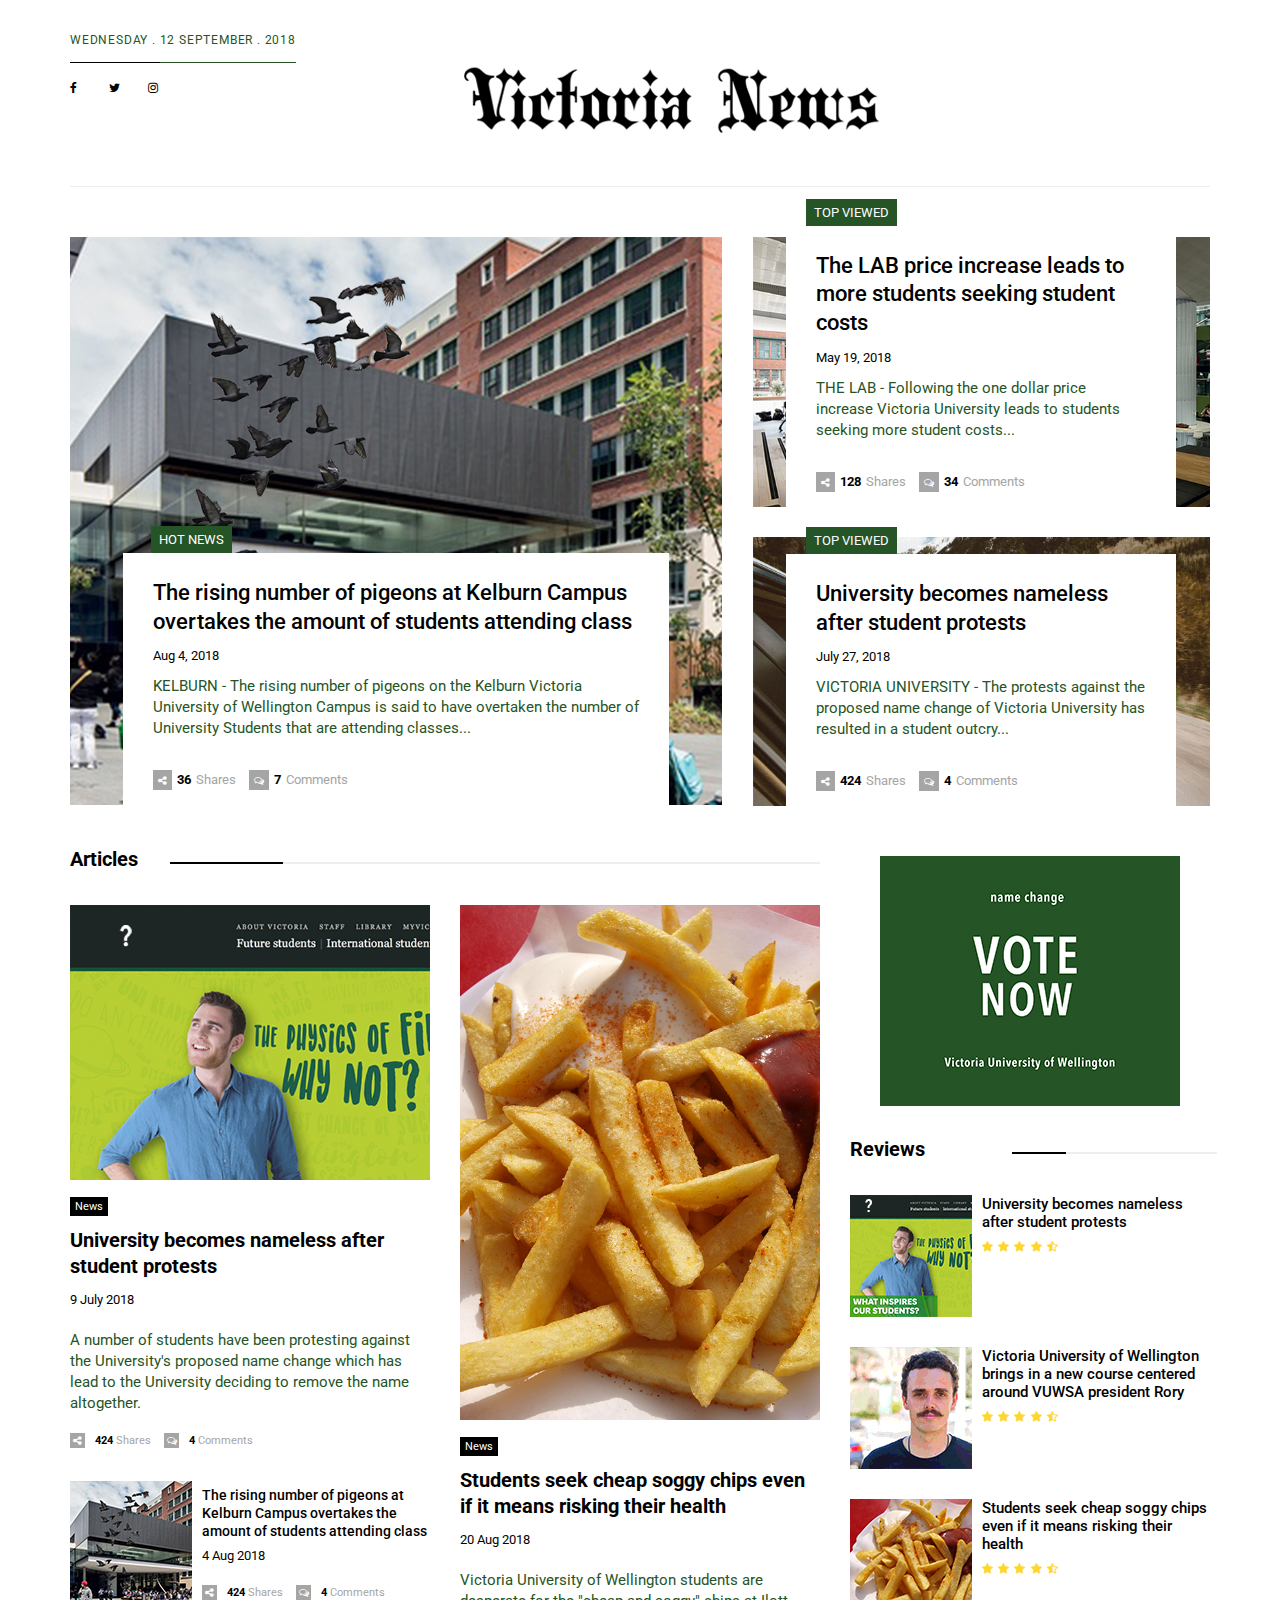
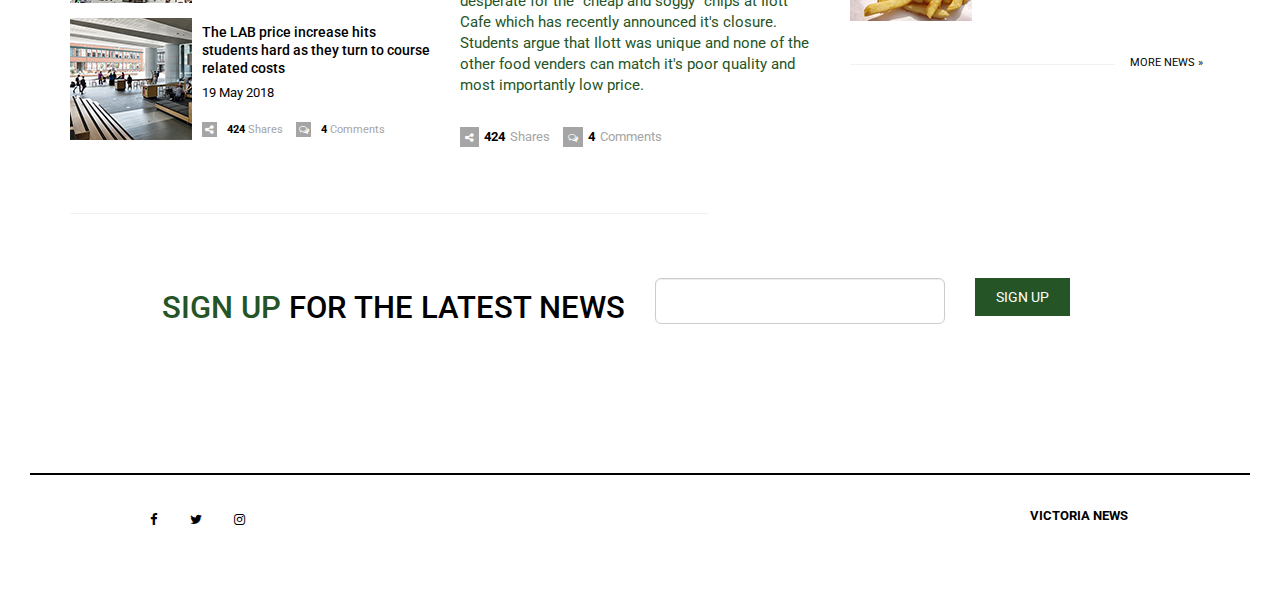
==== index.html @ e2b0bdcc "adding index html" ====
<!DOCTYPE html>
<html>
<head>
    <meta charset="utf-8">
    <meta http-equiv="X-UA-Compatible" content="IE=edge">
    <meta name="viewport" content="width=device-width, initial-scale=1">
     <title>Victoria News</title>

    <!-- favicon -->
    <link href="assets/img/favicon.png" rel=icon>

    <!-- web-fonts -->
    <link href='https://fonts.googleapis.com/css?family=Roboto:100,300,400,700,500' rel='stylesheet' type='text/css'>

    <!-- Bootstrap -->
    <link href="assets/css/bootstrap.min.css" rel="stylesheet">

    <!-- font-awesome -->
    <link href="assets/fonts/font-awesome/font-awesome.min.css" rel="stylesheet">
    <!-- Mobile Menu Style -->
    <link href="assets/css/mobile-menu.css" rel="stylesheet">

    <!-- Owl carousel -->
    <link href="assets/css/owl.carousel.css" rel="stylesheet">
    <link href="assets/css/owl.theme.default.min.css" rel="stylesheet">
    <!-- Theme Style -->
    <link href="assets/css/style.css" rel="stylesheet">

    <!-- HTML5 shim and Respond.js for IE8 support of HTML5 elements and media queries -->
    <!-- WARNING: Respond.js doesn't work if you view the page via file:// -->
    <!--[if lt IE 9]>
    <script src="https://oss.maxcdn.com/html5shiv/3.7.2/html5shiv.min.js"></script>
    <script src="https://oss.maxcdn.com/respond/1.4.2/respond.min.js"></script>
    <![endif]-->
</head>

<body id="page-top" data-spy="scroll" data-target=".navbar">
<div id="main-wrapper">
<!-- Page Preloader -->
<div id="preloader">
    <div id="status">
        <div class="status-mes"></div>
    </div>
</div>
<!-- preloader -->

<div class="uc-mobile-menu-pusher">
<div class="content-wrapper">
<section id="header_section_wrapper" class="header_section_wrapper">
    <div class="container">
        <div class="header-section">
            <div class="row">
                <div class="col-md-4">
                    <div class="left_section">
                                            <span class="date">
                                                Wednesday .
                                            </span>
                        <!-- Date -->
                                            <span class="time">
                                                12 September . 2018
                                            </span>
                        <!-- Time -->
                        <div class="social">
                            <a class="icons-sm fb-ic"><i class="fa fa-facebook"></i></a>
                            <!--Twitter-->
                            <a class="icons-sm tw-ic"><i class="fa fa-twitter"></i></a>
                            <!--Google +-->
                            <a class="icons-sm inst-ic"><i class="fa fa-instagram"> </i></a>
                            <!--Linkedin-->

                        </div>
                        <!-- Top Social Section -->
                    </div>
                    <!-- Left Header Section -->
                </div>
                <div class="col-md-4">
                    <div class="logo">
                        <a href="index.html"><img src="assets/img/logo.png" alt="Tech NewsLogo"></a>
                    </div>
                    <!-- Logo Section -->
                </div>
                <div class="col-md-4">
                    <div class="right_section">
                        
                        <!-- Language Section -->

                       
                        <!-- Search Section -->
                    </div>
                    <!-- Right Header Section -->
                </div>
            </div>
        </div>
        <!-- Header Section -->

        <div class="navigation-section">
           <hr id="hor"/>
            <!-- .nav -->
        </div>



        <!-- .navigation-section -->
    </div>
    <!-- .container -->
</section>
<!-- header_section_wrapper -->

<section id="feature_news_section" class="feature_news_section">
    <div class="container">
        <div class="row">
            <div class="col-md-7">
                <div class="feature_article_wrapper">
                    <div class="feature_article_img">
                        <img class="img-responsive top_static_article_img" src="assets/img/feature-top.jpg"
                             alt="feature-top">
                    </div>
                    <!-- feature_article_img -->

                    <div class="feature_article_inner">
                        <div class="tag_lg red"><a href="category.html">Hot News</a></div>
                        <div class="feature_article_title">
                            <h1><a href="single.html" target="_self">The rising number of pigeons at Kelburn Campus 
                            overtakes the amount of students attending class</a></h1>
                        </div>
                        <!-- feature_article_title -->

    <div class="feature_article_date">
        <a href="#" target="_self"></a><a href="#" target="_self"> Aug 4, 2018</a></div>
                        <!-- feature_article_date -->

                        <div class="feature_article_content">
                            KELBURN - The rising number of pigeons on the Kelburn Victoria University of Wellington Campus is said to have overtaken the number of University Students that are attending classes...
                        </div>
                        <!-- feature_article_content -->

                        <div class="article_social">
                            <span><i class="fa fa-share-alt"></i><a href="#">36</a>Shares</span>
                            <span><i class="fa fa-comments-o"></i><a href="#">7</a>Comments</span>
                        </div>
                        <!-- article_social -->

                    </div>
                    <!-- feature_article_inner -->

                </div>
                <!-- feature_article_wrapper -->

            </div>
            <!-- col-md-7 -->

            <div class="col-md-5">
                <div class="feature_static_wrapper">
                    <div class="feature_article_img">
                        <img class="img-responsive" src="assets/img/feature-static1.jpg" alt="feature-top">
                    </div>
                    <!-- feature_article_img -->

                    <div class="feature_article_inner">
                        <div class="tag_lg purple"><a href="category.html">Top Viewed</a></div>
                        <div class="feature_article_title">
                            <h1><a href="single-lab.html" target="_self">The LAB price increase leads to more students seeking student costs</a></h1>
                        </div>
                        <!-- feature_article_title -->

                        <div class="feature_article_date"><a href="#" target="_self"></a><a href="#"
                                         target="_self">May 19, 2018</a></div>
                        <!-- feature_article_date -->

                        <div class="feature_article_content">
                            THE LAB - Following the one dollar price increase Victoria University leads to students seeking more student costs...
                        </div>
                        <!-- feature_article_content -->

                        <div class="article_social">
                            <span><i class="fa fa-share-alt"></i><a href="#">128</a>Shares</span>
                            <span><i class="fa fa-comments-o"></i><a href="#">34</a>Comments</span>
                        </div>
                        <!-- article_social -->

                    </div>
                    <!-- feature_article_inner -->

                </div>
                <!-- feature_static_wrapper -->

            </div>
            <!-- col-md-5 -->

            <div class="col-md-5">
                <div class="feature_static_last_wrapper">
                    <div class="feature_article_img">
                        <img class="img-responsive" src="assets/img/feature-static2.jpg" alt="feature-top">
                    </div>
                    <!-- feature_article_img -->

                    <div class="feature_article_inner">
                        <div class="tag_lg blue"><a href="category.html">Top Viewed</a></div>

                        <div class="feature_article_title">
                            <h1><a href="single-name.html" target="_self">University becomes nameless after student protests</a></h1>
                        </div>
                        <!-- feature_article_title -->

                        <div class="feature_article_date"><a href="#" target="_self"></a><a href="#"
                                     target="_self">July 27, 2018</a></div>
                        <!-- feature_article_date -->

                        <div class="feature_article_content">
                            VICTORIA UNIVERSITY - The protests against the proposed name change of Victoria University has resulted in a student outcry...
                        </div>
                        <!-- feature_article_content -->

                        <div class="article_social">
                            <span><i class="fa fa-share-alt"></i><a href="#">424</a>Shares</span>
                            <span><i class="fa fa-comments-o"></i><a href="#">4</a>Comments</span>
                        </div>
                        <!-- article_social -->

                    </div>
                    <!-- feature_article_inner -->

                </div>
                <!-- feature_static_wrapper -->

            </div>
            <!-- col-md-5 -->

        </div>
        <!-- Row -->

    </div>
    <!-- container -->

</section>
<!-- Feature News Section -->

<section id="category_section" class="category_section">
<div class="container">
<div class="row">
<div class="col-md-8">

<!-- Mobile News Section -->



            



<!-- Tablet News Section -->

<div class="category_section gadget">
    <div class="article_title header_black">
        <h2><a href="category.html" target="_self">Articles</a></h2>
    </div>
    <div class="category_article_wrapper">
        <div class="row">
            <div class="col-md-6">
                <div class="category_article_body">
                    <div class="top_article_img">
                        <a href="single.html" target="_self">
                         <img class="img-responsive" src="assets/img/gad_top1.jpg" alt="feature-top">
                        </a>
                    </div>
                    <!-- top_article_img -->

                    <span class="tag black"><a href="category.html" target="_self">News</a></span>

                    <div class="category_article_title">
                        <h2><a href="single.html" target="_self"></a>
                        </h2>
                    </div>
                    <!-- category_article_title -->
                    <div class="category_article_title">
                        <h2><a href="single-name.html" target="_self">University becomes nameless after student protests</a></h2>
                    </div>
                    <div class="article_date"><a href="#">9 July 2018</a><a href="#"></a></div>
                    <!----article_date------>
                    <div class="category_article_content">
                        A number of students have been protesting against the University's proposed name change which has lead to the University deciding to remove the name altogether.
                    </div>
                    <!-- category_article_content -->

                    <div class="media_social">
                        <span><a href="#"><i class="fa fa-share-alt"></i>424 </a> Shares</span>
                        <span><i class="fa fa-comments-o"></i><a href="#">4</a> Comments</span>
                    </div>
                    <!-- media_social -->

                </div>
                <!-- category_article_body -->

                <div class="category_article_list">
                    <div class="media">
                        <div class="media-left">
                            <a href="#"><img class="media-object" src="assets/img/cat-mobi-sm1.jpg"
                                             alt="Generic placeholder image"></a>
                        </div>
                        <div class="media-body">
                            <h3 class="media-heading"><a href="single.html" target="_self">The rising number of pigeons at Kelburn Campus 
                            overtakes the amount of students attending class</a></h3>
                            <span class="media-date"><a href="#">4 Aug 2018</a><a href="#"></a></span>

                            <div class="media_social">
                                <span><a href="#"><i class="fa fa-share-alt"></i>424</a> Shares</span>
                                <span><a href="#"><i class="fa fa-comments-o"></i>4</a> Comments</span>
                            </div>
                        </div>
                    </div>
                    <div class="media">
                        <div class="media-left">
                            <a href="#"><img class="media-object" src="assets/img/cat-mobi-sm3.jpg"
                                             alt="Generic placeholder image"></a>
                        </div>
                        <div class="media-body">
                            <h3 class="media-heading"><a href="single-lab.html" target="_self">The LAB price increase hits students hard as they turn to course related costs</a></h3>
                            <span class="media-date"><a href="#">19 May 2018</a><a href="#"></a></span>

                            <div class="media_social">
                                <span><a href="#"><i class="fa fa-share-alt"></i>424</a> Shares</span>
                                <span><a href="#"><i class="fa fa-comments-o"></i>4</a> Comments</span>
                            </div>
                        </div>
                    </div>
                </div>
                <!-- category_article_list -->

            </div>
            <!-- col-md-6 -->

            <div class="col-md-6">
                <div class="category_article_body">
                    <div class="top_article_img">
                        <img class="img-responsive" src="assets/img/gad_top2.jpg" alt="feature-top">
                    </div>
                    <!-- top_article_img -->

                    <span class="tag black">News</span>

                    <div class="category_article_title">
                        <h2><a href="single-chips.html" target="_self">Students seek cheap soggy chips even if it means risking their health</a></h2>
                    </div>
                    <!-- category_article_title -->

                    <div class="article_date"><a href="#">20 Aug 2018</a><a href="#"></a></div>
                    <!-- article_date -->

                    <div class="category_article_content">
                       Victoria University of Wellington students are desperate for the "cheap and soggy" chips at Ilott Cafe which has recently announced it's closure. Students argue that Ilott was unique and none of the other food venders can match it's poor quality and most importantly low price.
                    </div>
                    <!-- category_article_content -->

                    <div class="article_social">
                        <span><i class="fa fa-share-alt"></i><a href="#">424</a>Shares</span>
                        <span><i class="fa fa-comments-o"></i><a href="#">4</a>Comments</span>
                    </div>
                    <!-- article_social -->

                </div>
                <!-- category_article_body -->
            </div>
        </div>
        <!-- row -->

    </div>
    <!-- category_article_wrapper -->

    <p class="divider"></p>
</div>


     



</div>
<!-- Left Section -->

<div class="col-md-4">

<!-- Popular News -->


<!-- Advertisement -->

<div class="widget hidden-xs m30">
   <a href="ad.html"> <img class="img-responsive widget_img" src="assets/img/right_add6.jpg" alt="add_one"> </a>
</div>


       

<div class="widget reviews m30">
    <div class="widget_title widget_black">
        <h2><a href="#">Reviews</a></h2>
    </div>
    <div class="media">
        <div class="media-left">
            <a href="#"><img class="media-object" src="assets/img/cat-mobi-sm2.jpg" alt="Generic placeholder image"></a>
        </div>
        <div class="media-body">
            <h3 class="media-heading">
                <a href="single-name.html" target="_self">University becomes nameless after student protests</a>
            </h3> 
            <span class="rating">
                <i class="fa fa-star"></i>
                <i class="fa fa-star"></i>
                <i class="fa fa-star"></i>
                <i class="fa fa-star"></i>
                <i class="fa fa-star-half-full"></i>
            </span>
        </div>
    </div>
    <div class="media">
        <div class="media-left">
            <a href="#"><img class="media-object" src="assets/img/cat-mobi-sm4.jpg" alt="Generic placeholder image"></a>
        </div>
        <div class="media-body"><h3 class="media-heading">
            <a href="index.html" target="_self">Victoria University of Wellington brings in a new course centered around VUWSA president Rory</a></h3> <span class="rating">
                <i class="fa fa-star"></i>
                <i class="fa fa-star"></i>
                <i class="fa fa-star"></i>
                <i class="fa fa-star"></i>
                <i class="fa fa-star-half-full"></i>
            </span></div>
    </div>
    <div class="media">
        <div class="media-left">
            <a href="#"><img class="media-object" src="assets/img/cat-mobi-sm5.jpg" alt="Generic placeholder image"></a>
        </div>
        <div class="media-body">
            <h3 class="media-heading">
                <a href="single-chips.html" target="_self">Students seek cheap soggy chips even if it means risking their health</a>
            </h3> 
            <span class="rating">
                <i class="fa fa-star"></i>
                <i class="fa fa-star"></i>
                <i class="fa fa-star"></i>
                <i class="fa fa-star"></i>
                <i class="fa fa-star-half-full"></i>
            </span></div>
    </div>
    
    <p class="widget_divider"><a href="#" target="_self">More News&nbsp;&raquo;</a></p>
</div>



<!--Advertisement-->
</div>
<!-- Right Section -->

</div>
<!-- Row -->

</div>
<!-- Container -->

</section>
<!-- Subscribe Section -->


<section id="subscribe_section" class="subscribe_section">
    <div class="row">
        <form action="#" method="post" class="form-horizontal">
            <div class="form-group form-group-lg">
                <label class="col-sm-6 control-label" for="formGroupInputLarge">
                    <h1><span class="red-color">Sign up</span> for the latest news</h1>
                </label>

                <div class="col-sm-3">
                    <input type="text" id="subscribe" name="subscribe" class="form-control input-lg">
                </div>
                <div class="col-sm-1">
                    <input type="submit" value="Sign Up" class="btn btn-large red">
                </div>
                <div class="col-sm-2"></div>
            </div>
        </form>
    </div>
</section>
<!-- Subscriber Section -->

<section id="footer_section" class="footer_section">
  

    <div class="footer_bottom_Section">
        <div class="container">
            <div class="row">
                <div class="footer">
                    <div class="col-sm-3">
                        <div class="social">
                            <a class="icons-sm fb-ic"><i class="fa fa-facebook"></i></a>
                            <!--Twitter-->
                            <a class="icons-sm tw-ic"><i class="fa fa-twitter"></i></a>
                            <!--Google +-->
                            <a class="icons-sm inst-ic"><i class="fa fa-instagram"> </i></a>
                            <!--Linkedin-->
                       
                        </div>
                    </div>
                    <div class="col-sm-6">
                        
                    </div>
                    <div class="col-sm-3">
                        <p>Victoria News</p>
                    </div>
                </div>
            </div>
        </div>
    </div>
</section>
</div>
<!-- #content-wrapper -->

</div>
<!-- .offcanvas-pusher -->

<a href="#" class="crunchify-top"><i class="fa fa-angle-up" aria-hidden="true"></i></a>


<!-- .uc-mobile-menu -->

</div>
<!-- #main-wrapper -->

<!-- jquery Core-->
<script src="assets/js/jquery-2.1.4.min.js"></script>

<!-- Bootstrap -->
<script src="assets/js/bootstrap.min.js"></script>

<!-- Theme Menu -->
<script src="assets/js/mobile-menu.js"></script>

<!-- Owl carousel -->
<script src="assets/js/owl.carousel.min.js"></script>

<!-- Theme Script -->
<script src="assets/js/script.js"></script>
</body>
</html>
---- assets/css/mobile-menu.css ----
.uc-offcanvas-wrapper,
.uc-offcanvas-pusher,
.uc-offcanvas-contents {
    height : 100%;
    }

.uc-offcanvas-contents {
    /* overflow-y : scroll;
 background : #f3efe0; */
    }

.uc-offcanvas-open .uc-offcanvas-contents,
.uc-offcanvas-open .uc-offcanvas-contents-inner {

    }

.uc-offcanvas-html-open, .uc-offcanvas-body-open {
    height : 100%
    }

.uc-offcanvas-contents,
.uc-offcanvas-contents-inner {
    position : relative;
    }

.uc-offcanvas-wrapper {
    position : relative;
    overflow : hidden;
    }

.uc-offcanvas-pusher::after {
    position           : absolute;
    top                : 0;
    right              : 0;
    width              : 0;
    height             : 0;
    background         : rgba(0, 0, 0, 0.5);
    content            : '';
    opacity            : 0;
    -webkit-transition : opacity 0.5s, width 0.1s 0.5s, height 0.1s 0.5s;
    -moz-transition    : opacity 0.5s, width 0.1s 0.5s, height 0.1s 0.5s;
    -o-transition      : opacity 0.5s, width 0.1s 0.5s, height 0.1s 0.5s;
    transition         : opacity 0.5s, width 0.1s 0.5s, height 0.1s 0.5s;
    z-index            : 999;
    }

.uc-offcanvas-open .uc-offcanvas-pusher::after {
    width              : 100%;
    height             : 100%;
    opacity            : 1;
    -webkit-transition : opacity 0.5s;
    -moz-transition    : opacity 0.5s;
    -o-transition      : opacity 0.5s;
    transition         : opacity 0.5s;
    }

.slide-along .uc-offcanvas-pusher {
    background-color   : #FFFFFF;
    position           : relative;
    left               : 0;
    z-index            : 1;
    height             : 100%;
    -webkit-transition : -webkit-transform 400ms;
    -moz-transition    : -moz-transform 400ms;
    -ms-transition     : -ms-transform 400ms;
    -o-transition      : -o-transform 400ms;
    transition         : transform 400ms;
    }

.slide-along .uc-offcanvas-container {
    position           : absolute;
    top                : 0;
    left               : 0;
    visibility         : hidden;
    z-index            : 0;

    width              : 300px;
    height             : 100%;
    background         : #27272C; /* Will Change */
    -webkit-transition : all 400ms;
    -moz-transition    : all 400ms;
    -o-transition      : all 400ms;
    transition         : all 400ms;
    }

.uc-offcanvas-container > div {
    overflow-y : scroll;
    overflow-x : hidden;
    height     : calc(100% - 0px);
    visibility : visible;
    }

.uc-offcanvas-container > div::-webkit-scrollbar {
    width : 0px;
    }

.uc-offcanvas-left .uc-offcanvas-container {
    left : 0;
    }

.uc-offcanvas-right .uc-offcanvas-container {
    left  : auto;
    right : 0;
    }

/* Individual effects */

.uc-offcanvas-left.slide-along.uc-offcanvas-open .uc-offcanvas-pusher {
    -webkit-transform : translate(300px, 0);
    -moz-transform    : translate(300px, 0);
    -ms-transform     : translate(300px, 0);
    -o-transform      : translate(300px, 0);
    transform         : translate(300px, 0);
    }

.uc-offcanvas-right.slide-along.uc-offcanvas-open .uc-offcanvas-pusher {
    -webkit-transform : translate(-300px, 0);
    -moz-transform    : translate(-300px, 0);
    -ms-transform     : translate(-300px, 0);
    -o-transform      : translate(-300px, 0);
    transform         : translate(-300px, 0);
    }

.uc-offcanvas-left.slide-along .uc-offcanvas-container {
    -webkit-transform : translate(-50%, 0);
    -moz-transform    : translate(-50%, 0);
    -ms-transform     : translate(-50%, 0);
    -o-transform      : translate(-50%, 0);
    transform         : translate(-50%, 0);
    }

.uc-offcanvas-right.slide-along .uc-offcanvas-container {
    -webkit-transform : translate(50%, 0);
    -moz-transform    : translate(50%, 0);
    -ms-transform     : translate(50%, 0);
    -o-transform      : translate(50%, 0);
    transform         : translate(50%, 0);
    }

.slide-along.uc-offcanvas-open .uc-offcanvas-container {
    visibility         : visible;

    -webkit-transform  : translate(0, 0);
    -moz-transform     : translate(0, 0);
    -ms-transform      : translate(0, 0);
    -o-transform       : translate(0, 0);
    transform          : translate(0, 0);

    -webkit-transition : -webkit-transform 400ms;
    -moz-transition    : -webkit-transform 400ms;
    -ms-transition     : -webkit-transform 400ms;
    -o-transition      : -webkit-transform 400ms;
    transition         : transform 400ms;
    }

.slide-along .uc-offcanvas-container::after {
    display : none;
    }
---- assets/css/style.css ----
/*
/*
Template Name: Tech News
Description: HTML5 / CSS3 One Page
Version: 1.0
Author: uiCookies.com
*/


/*------------------------------------------------------------------
[Table of contents]

1. Header
    - left
           - date
           - year
        - middle
       - logo	
        - right
           - share
           - language dropdown


           

    font-family: 'PT Serif', serif;

    font-family: 'Bangers', cursive;

    font-family: 'Vidaloka', serif;

    font-family: 'Limelight', cursive;


           
# [Color codes]

# Body  (text): #888
# Heading Color #0E1555
# Theme Color (link color) #FD367E
# Mid grey (sub header) #666666
# -------------------------------------------------------------------*/

body {
    font-family: 'Roboto', serif;
    font-size: 13px;
    line-height: 21px;
    color: #255526;
    background: #ffffff;
}


/* --------------------------------------
 * Global Typography
 *------------------------------------------*/

h1,
h2,
h3,
h4,
h5,
h6 {
    font-family: 'Roboto', serif;
    color: #000;
    margin-top: 10px;
    margin-bottom: 10px;
}

h1 {
    font-size: 1.7em;
    line-height: 1.3em;
    font-weight: 500;
}

h2 {
    font-size: 20px;
    line-height: 26px;
    font-weight: 700;
}

h3 {
    font-size: 14px;
    line-height: 18px;
    font-weight: 500;
}

h4 {
    font-size: 1.7em;
    line-height: 1.7em;
    font-weight: 500;
}

h5 {
    font-size: 20px;
    line-height: 25px;
    font-weight: 400;
}

h6 {
    font-size: 15px;
    line-height: 17px;
    font-weight: normal;
}


/* --------------------------------------
 * LINK STYLE
 *------------------------------------------*/

a {
    color              : #010101;
    text-decoration    : none;
    -webkit-transition : all 0.3s ease 0s;
    -moz-transition    : all 0.3s ease 0s;
    -o-transition      : all 0.3s ease 0s;
    transition         : all 0.3s ease 0s;
}

a,
a:active,
a:focus,
a:active {
    text-decoration : none;
    outline         : none
}

a:hover,
a:focus {
    color: #255526;
    text-decoration: none;
}

ul {
    margin: 0;
    padding: 0;
    list-style: none;
}


/* --------------------
   Section Background
   -------------------*/

.gray-bg {
    background-color: #f0f1f3;
    padding: 80px 0;
}

.white-bg {
    background-color: #fff;
}


/* --------------------
 *  main Wrapper
 * -------------------*/

.m16 {
    margin-top: 16px;
}

.m30 {
    margin-top: 30px;
}

section {
    margin-top: 30px;
}

.subscribe_section{
    padding: 30px;
}
/* --------------------
   Breadcrumb Section
   -------------------*/

.breadcrumb{
    background-color: #fff;
    text-transform: uppercase;
}
.breadcrumb > li a{
    color: #ccc;
}
.breadcrumb > li + li:before{
    content: "\00BB";
    font-size: 18px;   
}
.breadcrumb > .active{
    color: #ccc;
}

/* --------------------
   Header Section
   -------------------*/

.header_section_wrapper{
    margin: 0 !important;
    padding-top: 30px;
}

.header-section .logo {
    text-align: center;
    margin: 0 auto;
}

.header-section .left_section {
    text-transform: uppercase;
    font-size: 12px;
    letter-spacing: 0.8px;
}

.header-section .date {
    border-bottom: 1px solid #000;
    padding-bottom: 15px;
}

.header-section .time {
    border-bottom: 1px solid #255526;
    padding-bottom: 15px;
}

.header-section .social {
    margin-top: 20px;
}

.header-section .social i {
    width: 35px;
    height: 35px;
    line-height: 35px;
    cursor: pointer;
}
.header-section .social i::first-child{
    color: #eee;
}

.right_section .nav {
    float: right;
}

.right_section .lang i {
    margin-left: 5px;
}

.right_section .btn {
    border: none;
    text-transform: uppercase;
    font-size: 12px;
    padding: 3px 10px 15px;
}

.right_section .navbar-nav > li:first-child a:after {
    content: " /";
    margin-left: 5px;
}

.right_section .navbar-nav > li:last-child {
    border-bottom: 1px solid #000;
}

.right_section .navbar-nav > li > a {
    padding: 0 6px 15px;
    text-transform: uppercase;
    letter-spacing: 0.8px;
    color: #255526;
    font-size: 12px;
    border-bottom: 1px solid #eee;
}

.right_section .nav-cta {
    float: right;
    top: 45px;
    left: 171px;
    position: relative;
    -webkit-transition: all .3s ease-in-out;
    -moz-transition: all .3s ease-in-out;
    transition: all .3s ease-in-out;
    border-bottom: 1px solid #eee;
}

.right_section .nav-cta > li > a {
    display: inline-block;
    color: #333;
    width: 20px;
    height: 34px;
    line-height: 34px;
    text-align: center;
}

.right_section .dropdown-menu {
    left: auto;
    right: 0;
}

.right_section .head-search {
    width: 370px;
}

.right_section .head-search {
    padding: 8px;
}

.right_section .form-control {
    height: 40px;
}

.head-search .btn {
    padding: 11px 20px;
}

.right_section .navbar-nav > li > a:hover,
.right_section .btn:hover {
    color: #255526;
    background-color: #fff;
}

.right_section .lang .dropdown-menu {
    padding: 2px 0;
    margin: 18px 0 0;
    min-width: 50%;
}

.search-menu .search-button {
    margin-top: 10px;
    padding-bottom: 5px;
    color: #000;
    float: right;
    border-bottom: 1px solid #a1a1a1;
}

.search-menu .form-group {
    margin-bottom: 0;
}

.search-menu .input-group .form-control {
    width: 90%;
}

@media screen and (max-width: 768px) {
    .header-section {
        text-align: center;
    }
    .header-section .logo {
        margin-top: 30px;
    }
    .right-menu .navbar-nav li {
        float: left;
        margin: 0 auto;
    }
    .header-section .right_section {
        display: inline-flex;
        position: relative;
        text-align: center;
        margin: 0 auto;
    }
    .header-section .top_menu {
        float: none;
    }
    .header-section .top_menu li {
        float: left;
    }
    .overlay.active {
        background-color: rgba(34, 62, 125, 0.91) !important;
    }
    .header-section .btn {
        margin-top: 19px;
        height: 42px;
    }
    .right-menu .nav {
        float: left;
        margin-top: 20px;
    }
}


/*-----------------------------
 NAVIGATION STYLE
--------------------------------*/


/*Navigation*/

.navigation-section i {
    margin-left: 5px;
}

.navigation-section .navbar-default {
    border-top: 1px solid #000;
    border-bottom: 2px solid #000;
    margin-top: 50px;
    background: transparent;
    border-radius: 0;
}

@media screen and (max-width: 768px) {
    .navbar-collapse.collapse {
        display: none !important;
    }
    .navigation-section .navbar-default {
        border: none;
        margin: 0;
        display: inline;
        padding: 0;
    }
}

@media (min-width: 768px) {
    .navigation-section .navbar-nav {
        margin: 0 18%;
    }
    .navbar-default {
        background-color: #fff;
        padding: 5px 0;
        border-color: transparent;
        -webkit-transition: all .5s ease-in-out;
        -moz-transition: all .5s ease-in-out;
        transition: all .5s ease-in-out;
    }
    .navbar-right .dropdown-menu {
        right: auto;
    }
}

.navbar-default {
    margin-bottom: 0;
}

.navbar-brand {
    padding-top: 0;
    padding-bottom: 0;
    height: 40px;
}

.navbar-default .navbar-nav > li {
    margin-right: 17px;
}

.navbar-default .navbar-nav > li:last-child {
    margin-right: 0px;
}

.navbar-default .navbar-nav > li > a {
    color: #000;
    padding: 8px 17px;
    text-transform: uppercase;
    font-weight: bold;
}

.navbar-default .navbar-nav > .active > a,
.navbar-default .navbar-nav > .active > a:focus,
.navbar-default .navbar-nav > .active > a:hover {
    background-color: transparent;
}

.navbar-default .navbar-nav > li > a:focus,
.navbar-default .navbar-nav > li > a:hover {
    color: #000;
}



/*Mega Menu*/

.m-menu .nav,
.m-menu .collapse,
.m-menu .dropup,
.m-menu .dropdown {
    position: static;
}

.m-menu .container {
    position: relative;
}

.m-menu .dropdown-menu {
    left: auto;
}

.m-menu .m-menu-content {}

.m-menu .dropdown.m-menu-fw .dropdown-menu {
    left: 0;
    right: 30px;
}

.m-menu-content ul {
    border-right: 1px solid #f5f5f5;
    padding: 20px;
}

.m-menu-content ul:last-of-type {
    border-right: 0;
}

@media (max-width: 768px) {
    .navbar-toggle {
        display: block;
    }
}

.navigation-section .navbar-header {
    position: absolute;
    bottom: 285px;
    left: 0px;
    background: #333;
}

.navbar-toggle {
    margin: 0;
    border: 0;
    border-radius: 0;
}

.navbar-default .navbar-toggle:focus,
.navbar-default .navbar-toggle:hover {
    background-color: transparent;
}

.navbar-toggle .icon-bar {
    width: 14px;
    height: 3px;
}

.navbar-default .navbar-toggle .icon-bar {
    background-color: #ffffff;
}

.navbar-toggle .icon-bar + .icon-bar {
    margin-top: 2px;
}


/*uc-mobile-menu*/

.uc-mobile-menu {}

.uc-mobile-menu-container > div {
    visibility: hidden;
}

#menu {
    margin: 50px 40px;
}

#menu > li {
    text-transform: uppercase;
}

#menu > li:last-child {
    border-bottom: 0;
}

#menu > li ul li {
    margin-left: 0;
    color: #999999;
}

#menu li a {
    display: block;
    text-decoration: none;
    color: #777777;
    padding: 10px 0;
    font-size: 16px;
    border-bottom: 1px dotted #444;
}

#menu li a:hover,
#menu li.active a {
    color: #ffffff;
}


/*Mobile Menu Close*/

.uc-mobile-menu .close {
    position: absolute;
    right: 0;
    top: 0;
    color: #ffffff;
    text-shadow: none;
    filter: alpha(opacity=50);
    opacity: .5;
    width: 44px;
    height: 44px;
    -webkit-transition: all 0.3s ease 0s;
    -moz-transition: all 0.3s ease 0s;
    -o-transition: all 0.3s ease 0s;
    transition: all 0.3s ease 0s;
}

.uc-mobile-menu .close:hover {
    opacity: 1;
}


/* ---------------------------------------------- /*
 * Rating style
/* ---------------------------------------------- */

.rating {
    font-size: 12px;
    margin-top: 1px;
}

.rating i {
    display: inline-block;
    position: relative;
    width: 1.1em;
    color: transparent;
    cursor: pointer;
    color: #ffd62c;
}


/* ---------------------------------------------- /*
 * Feature Tech News
/* ---------------------------------------------- */

.feature_static_last_wrapper {
    margin-top: 30px;
}

.feature_article_inner {
    background: #fff;
    position: absolute;
    bottom: 0;
    padding: 15px 30px;
    left: 10%;
    width: 80%;
}

.feature_article_content {
    margin-top: 10px;
    font-size: 15px;
}

.feature_article_date {
    margin-top: 10px;
}
.article_wrapper{
    margin-bottom: 30px;   
}

@media screen and (max-width: 768px) {
    .feature_article_title h1 {
        font-size: 15px;
        line-height: 18px;
    }
    .feature_article_date,
    .feature_article_content {
        font-size: 10px;
        line-height: 13px;
    }
    .feature_article_date {
        margin-top: 5px;
    }
    .feature_news_section .feature_news_item {
        margin-bottom: 30px;
    }
    .feature_news_section .feature_article_body {
        width: 85%;
    }
    .feature_article_inner {
        padding: 0 20px 5px;
    }
    .feature_article_wrapper {
        margin-bottom: 30px;
    }
}


/* ---------------------------------------------- /*
 * Owl Carousel Slider for Blog
/* ---------------------------------------------- */

#feature-news-carousel .item img {
    display: block;
    width: 100%;
    height: auto;
}
.right_category_image{
    margin-left: -30px;
}
.carousel-control.left,
.carousel-control.right {
    background-image: none;
}

.carousel-control .fa-chevron-left,
.carousel-control .fa-chevron-right,
.carousel-control .icon-prev {
    margin-left: -10px;
}

.carousel-control .fa-chevron-left,
.carousel-control .fa-chevron-right,
.carousel-control .icon-next,
.carousel-control .icon-prev {
    width           : 30px;
    height          : 30px;
    font-size       : 30px;
}

.carousel-control .fa-chevron-left,
.carousel-control .icon-prev {
    left            : 50%;
    margin-left     : -10px;
}

.carousel-control .fa-chevron-left,
.carousel-control .fa-chevron-right,
.carousel-control .icon-next,
.carousel-control .icon-prev {
    position        : absolute;
    top             : 50%;
    z-index         : 5;
    display         : inline-block;
    margin-top      : -10px;
}

@media screen and (max-width: 768px) {
    .right_category_image{
        margin-left: 0px;
    }
}

/* ---------------------------------------------- /*
 * Category Tech News
/* ---------------------------------------------- */

.article_title {
    background-color: #fff;
    z-index         : 3;
}

.article_title:after {
    position        : relative;
    display         : inline-block;
    bottom          : 35px;
    left            : 25%;
    content         : " ";
    width           : 75%;
    border-top      : 2px solid #eee;
    z-index         : 1;
}

.header_purple h2:after {
    display         : table;
    position        : relative;
    left            : 100px;
    bottom          : 10px;
    height          : 2px;
    content         : " ";
    text-shadow     : none;
    width           : 15%;
    background-color: #255426;
    z-index         : 2;
}

.header_pink h2:after {
    display         : table;
    position        : relative;
    left            : 100px;
    bottom          : 10px;
    height          : 2px;
    content         : " ";
    text-shadow     : none;
    width           : 15%;
    background-color: #255426;
    z-index         : 2;
}

.header_blue h2:after {
    display         : table;
    position        : relative;
    left            : 100px;
    bottom          : 10px;
    height          : 2px;
    content         : " ";
    text-shadow     : none;
    width           : 15%;
    background-color: #255526;
    z-index         : 2;
}

.header_black h2:after {
    display         : table;
    position        : relative;
    left            : 100px;
    bottom          : 10px;
    height          : 2px;
    content         : " ";
    text-shadow     : none;
    width           : 15%;
    background-color: #000;
    z-index         : 2;
}

.header_orange h2:after {
    display         : table;
    position        : relative;
    left            : 100px;
    bottom          : 10px;
    height          : 2px;
    content         : " ";
    text-shadow     : none;
    width           : 15%;
    background-color: #255526;
    z-index         : 2;
}

.category_article_body {
    position        : relative;
    bottom          : 0;
    left            : 0;
    right           : 0;
}
.category_article_list{
    margin-top: 30px;
}
.category_article_wrapper {
    margin-bottom   : 50px;
}

.category_article_image,
.top_article_img {
    margin-bottom   : 15px;
}

.category_article_wrapper .media-heading {
    margin-top      : 5px;
}

.media_social {
    margin-top      : 15px;
    color           : #000;
}

.media_social i {
    margin-right    : 10px;
    color           : #fff;
    width           : 15px;
    height          : 15px;
    line-height     : 15px;
    font-size       : 10px;
    text-align      : center;
    background-color: #a5a5a5;
}

.media_social span {
    color           : #a5a5a5;
    margin-right    : 10px;
    font-size       : 11px;
}

.media_social a {
    font-weight     : bold;
}

.category_article_content {
    margin-top      : 20px;
    font-size       : 15px;
}

.category_article_date:after {
    position        : absolute;
    margin          : 0;
    height          : 1px;
    right           : 25px;
    bottom          : 62%;
    content         : " ";
    width           : 50%;
    background-color: #eee;
}

@media screen and (max-width: 768px) {
    .top_article_img {
        margin-top  : 15px;
    }
    .category_article_date:after {
        position    : relative;
        display     : inline-table;
        left        : 5px;
        bottom      : 3px;
        width       : 40%;
    }
}

.category_article_wrapper .blockquote {
    display         : block;
    background      : #efecec;
    padding         : 25px 0px 25px 45px;
    box-shadow      : none;
    margin-bottom   : 15px;
    position        : relative;
    font-size       : 16px;
    line-height     : 1.2;
    color           : #666;
    width           : 100%;
    float           : left;
    border          : none
}

.category_section {
    margin-top: 20px;
}

.category_article_star {
    margin-bottom: 10px;
    margin-top: 10px;
}

.related_news,.readers_comment,.entity_comments{
     margin-top: 50px;
}
.related_news .media{
    margin-top: 30px;
}

.entity_rating{
    font-size: 13px;
    margin-top: 15px;
}
.entity_rating i{
    display: inline-block;
    position: relative;
    width: 1.1em;
    cursor: pointer;
    color: #000;
}

.entity_social {
    margin-bottom: 30px;
}
.entity_social i{
    padding: 5px;
    margin-top: 15px;
    margin-right: 5px;
    color: #fff;
    font-size: 10px;
    background-color: #a5a5a5;
}
.entity_social a {
    margin-right: 5px;
    font-size: 12px;
    color: #000;
}

.entity_social .share_ic {
    color: #7d7d7d;
    font-weight: normal;
}

.entity_social .fa-facebook {
    background-color: #255526;
}

.entity_social .fa-twitter {
    background-color: #249db1;
}

.entity_social .fa-ge {
    background-color: #f7a1c5;
}

.entity_social .fa-google-plus {
    background-color: #ea5f5f;
}

.entity_social .fa-rss {
    background-color: #fd9b00;
}

.entity_social .arrow {
    font-size: 22px;
    font-weight: 600;
    color: #000;
}

.entity_content{
    margin-top: 30px;
    margin-bottom: 30px;
}

.entity_content blockquote {
    display: block;
    padding: 15px 20px 15px 45px;
    margin: 0px 20px 15px 0px;
    position: relative;
    font-size: 25px;
    line-height: 32px;
    color: #666;
    width: 34%;
    border: none ;
    -moz-box-shadow: 2px 2px 15px #ccc;
    -webkit-box-shadow: 2px 2px 15px #ccc;
    box-shadow: 2px 2px 15px #ccc;
}

.entity_content blockquote::before {
    content: "\201C";
    font-family: Georgia, serif;
    font-size: 60px;
    font-weight: bold;
    color: #999;
    position: absolute;
    left: 10px;
    top: 20px;
}

.entity_content blockquote::after {
    content: "";
}

.entity_content blockquote a {
    text-decoration: none;
    background: #eee;
    cursor: pointer;
    padding: 0 3px;
    color: #c76c0c;
}

.entity_content blockquote a:hover {
    color: #666;
}

.entity_content blockquote em {
    font-style: italic;
}

.entity_inner__title {
    background-color: #fff;
    z-index         : 3;
}

.entity_inner__title:after {
    position        : relative;
    display         : inline-block;
    bottom          : 35px;
    left            : 35%;
    content         : " ";
    width           : 65%;
    border-top      : 2px solid #eee;
    z-index         : 1;
}
.entity_inner__title h2:after{
    left: 180px;
}
.entity_vote {
    padding: 10px 0 0;
    text-align: right;
}

.entity_vote i {
    width: 20px;
    height: 20px;
    line-height: 20px;
    background: #ebebeb;
    text-align: center;
    color: #747474;
}

.entity_vote .reply_ic {
    padding: 3px 5px;
    vertical-align: top;
    color: #fff;
    font-size: 12px;
    background-color: rgb(58, 200, 222);
}

.entity_footer {
    border-top: 1px solid #e1e1e1;
    border-bottom: 1px solid #e1e1e1;
    padding-top: 10px;
    padding-bottom: 35px;
}

.entity_footer .entity_tag span{
    float: left;
    border: 1px solid #e1e1e1;
    padding-top: 0px;
    padding-bottom: 0px;
    padding-left: 15px;
    padding-right: 15px;
    margin-right: 5px;
    text-transform: uppercase;
}
.entity_footer .entity_tag a{
    color: #7d7d7d;
}
.entity_footer .entity_tag a:hover,.entity_footer .entity_tag a:focus{
    color: #58c4dc;
}

.entity_footer .entity_social {
    float: right;
    margin-bottom: 0;
}
.entity_footer .entity_social i{
    margin-top: 0;
}

.readers_comment .media {
    padding: 15px 0 0;
    border-top: 1px solid #e5e5e5;
    margin-bottom: 15px;
}

/* ---------------------------------------------- /*
 * Social Style
/* ---------------------------------------------- */

.article_social {
    margin-top: 30px;
    color: #000;
}

.article_social i {
    padding: 5px;
    margin-right: 5px;
    color: #fff;
    font-size: 10px;
    background-color: #a5a5a5;
}

.article_social span {
    color: #a5a5a5;
    margin-right: 10px;
}

.article_social a {
    margin-right: 5px;
    font-weight: bold;
}

.article_social .reply_ic {
    padding: 4px;
    margin-right: 5px;
    color: #fff;
    font-size: 10px;
    text-align: center;
    width: 22px;
    background-color: #a5a5a5;
}

@media screen and (max-width: 768px) {
    .article_social{
        margin-top: 10px;
    }
    .article_social span{
        font-size: 11px;
    }
}



/* ---------------------------------------------- /*
 * Subscribe Style
/* ---------------------------------------------- */

.subscribe_section .form-horizontal .form-group-lg .control-label{
    padding-top: 0;
}
.subscribe_section h1 {
    text-transform: uppercase;
}

.subscribe_section .btn {
    border-radius: 0;
    padding: 8px 20px;
    text-transform: uppercase;
}

/* ---------------------------------------------- /*
 * Sidebar Style
/* ---------------------------------------------- */

.widget {
    position: relative;
    display: block;
    margin-bottom: 30px;
}

.widget_title {
    background-color: #fff;
    z-index: 3;
}

.widget_title:after {
    position: relative;
    display: inline-block;
    bottom: 35px;
    left: 52%;
    content: " ";
    width: 50%;
    border-top: 2px solid #eee;
    z-index: 1;
}

.widget_black h2:after {
    display: table;
    position: relative;
    left: 45%;
    bottom: 10px;
    height: 2px;
    content: " ";
    text-shadow: none;
    width: 15%;
    background-color: #000;
    z-index: 2;
}

.widget i:hover {
    color: #a5a5a5;
    cursor: pointer;
}

.widget_adv {
    text-align: center;
    margin: 30px;
}

.widget_advertisement {
    text-align: center;
    margin: 30px 0;
}

.widget_body img {
    float: left;
    position: relative;
    margin-right: 25px;
}

.widget .add_img {
    display: inline-block;
    padding: 12px 12px;
}

.widget .media {
    margin-top: 0;
    margin-bottom: 30px;
}

.widget .media-heading {
    margin-bottom: 5px;
    font-size: 15px;
    line-height: 18px;
}

.widget .media-date {
    color: #b2b0b0;
}

.widget_article_social {
    color: #a5a5a5;
    margin-top: 15px;
}

.widget_article_social i {
    padding: 5px;
    margin-right: 5px;
    color: #fff;
    font-size: 10px;
    background-color: #a5a5a5;
}

.widget_article_social span {
    margin-right: 10px;
}

.widget_article_social a {
    font-weight: bold;
}

.widget_img {
    text-align: center;
    margin: 0 auto;
}

.widget .adv_img {
    display: inline-block;
}

.widget_body .btn {
    border-radius: 0;
}

.widget hr {
    border-color: #255526;
}

.widget-title hr {
    border-width: 4px;
    margin-bottom: 0;
}

.widget-title hr:before {
    width: 80px;
    background-color: #ddd;
    display: block;
    height: 4px;
    position: relative;
    content: "";
    top: -4px;
}
.widget_divider {
    display: inline-block;
    vertical-align: baseline;
    zoom: 1;
    width: 98%;
    position: relative;
    text-align: right;
    text-transform: uppercase;
    font-size: 11px;
}

.widget_divider::after {
    content: '';
    display: block;
    width: 75%;
    left: 0;
    text-align: right;
    position: absolute;
    top: 12px;
    border-top: 1px solid #f1f1f1;
}

/* ---------------------------------------------- /*
 * Divider Style
/* ---------------------------------------------- */

.divider {
    display: inline-block;
    vertical-align: baseline;
    zoom: 1;
    width: 98%;
    position: relative;
    text-align: right;
    text-transform: uppercase;
    font-size: 11px;
}

.divider::after {
    content: '';
    display: block;
    width: 87%;
    left: 0;
    text-align: right;
    position: absolute;
    top: 1em;
    border-top: 1px solid #f1f1f1;
}

.tag {
    padding: 3px 5px;
    font-size: 11px;
}

.tag a,.tag_lg a {
    color: #fff;
}

.tag_lg {
    padding: 3px 8px;
    left: 5%;
    text-transform: uppercase;
    bottom: 100%;
    position: absolute;
    display: inline-block;
}

@media screen and (max-width: 768px) {
    .tag_lg {
        font-size: 12px;
        padding: 3px 8px;
    }

    .media-body .tag {
        margin-top: 0px;
        padding: 1px 5px;
        display: inline-table;
    }
}

.red-color {
    color: #255426;
}

.red {
    background-color: #255426;
    color: #fff;
}

.green {
    background-color: #255426;
    color: #fff;
}

.blue {
    background-color: #255426;
    color: #fff;
}

.pink {
    background-color: #255426;
    color: #fff;
}

.black {
    background-color: #000000;
    color: #fff;
}

.orange {
    background-color: #255426;
    color: #fff;
}

.purple {
    background-color: #255426;
    color: #fff;
}


/*------------------------------------------------
 pagination style
-----------------------------------------------*/

.pagination_section {
    border-top: 1px solid #eee;
    border-bottom: 1px solid #eee;
    margin-top: 30px;
    margin-bottom: 30px;
}

.pagination > li:first-child > a,
.pagination > li:first-child > span {
    border-radius: 0;
}

.pagination > li:last-child > a,
.pagination > li:last-child > span {
    border-radius: 0;
}

.pagination > li > a,
.pagination > li > span {
    color: #101010;
    background-color: #eee;
    border-radius: 0;
    margin-right: 4px;
}

.pagination > li > a:focus,
.pagination > li > a:active {
    background-color: #255526;
}


/*------------------------------------------------
 footer-top style
-----------------------------------------------*/

.footer_section{
    padding: 30px;
}
.footer-top {
    border-top: 2px solid #000;
    margin-top: 0;
}
.footer-top hr{
    margin-top: 0px; 
    margin-bottom: 30px;
}

.footer-top ul li a {
    font-size: 13px;
    padding: 2px 2px 2px 0;
}

.footer-top ul li > a:focus,
.footer-top ul li > a:hover {
    text-decoration: underline;
}

.footer-top .media{
    margin-top: 0px;
    margin-bottom: 15px;
}
.footer-logo img {
    margin-bottom: 10px;
}

.footer-top i {
    color: #000;
    cursor: pointer;
}

.footer-top i:hover {
    color: #255526;
    cursor: pointer;
}

.footer-top h4 {
    color: #888;
    margin-bottom: 1.5em;
}

.footer_section .widget_photos img {
    border: none;
    padding: 1px;
}
.footer_widget_title h3 {
    text-transform: uppercase;
    color: #255526;
    font-weight: 600;
}

.footer_widget_title:after {
    position: relative;
    display: inline-block;
    bottom: 35px;
    left: 58%;
    content: " ";
    width: 40%;
    border-top: 2px solid #eee;
    z-index: 1;
}

.footer_widget_title h3:after {
    display: table;
    position: relative;
    left: 115px;
    bottom: 10px;
    height: 2px;
    content: " ";
    text-shadow: none;
    width: 15%;
    background-color: #255526;
    z-index: 2;
}


/*------------------------------------------------
 footer bottom style
-----------------------------------------------*/

.footer_bottom_Section {
    border-top: 2px solid #000;
    padding: 30px 0;
    text-transform: uppercase;
    text-align: center;
    margin-top: 30px;
}

.footer_bottom_Section p {
    font-weight: bold;
    text-shadow: #000;
    color: #000;
}
.footer_bottom_Section .social i {
    width: 30px;
    height: 30px;
    line-height: 30px;
    margin-right: 10px;
    cursor: pointer;
    color: #000;
}
.footer_widget_title {
    background-color: #fff;
    z-index: 3;
}

/* ---------------------------------------------- /*
 * Preloader
/* ---------------------------------------------- */

#preloader {
    bottom: 0;
    left: 0;
    position: fixed;
    right: 0;
    top: 0;
    z-index: 9999;
}


/* ---------------------------------------------- /*
 * Scroll Top Wrapper
/* ---------------------------------------------- */

.crunchify-top {
    display: none;
    position: fixed;
    bottom: 40px;
    right: 15px;
    width: 30px;
    height: 30px;
    line-height: 30px;
    background-color: rgb(58, 200, 222);
    text-decoration: none;
    border-radius: 4px;
    color: #fff;
    font-size: 20px;
    text-align: center;
    cursor: pointer;
    z-index: 333;
}

.crunchify-top:hover {
    background-color: rgb(49, 160, 177);
    color: #fff;
}
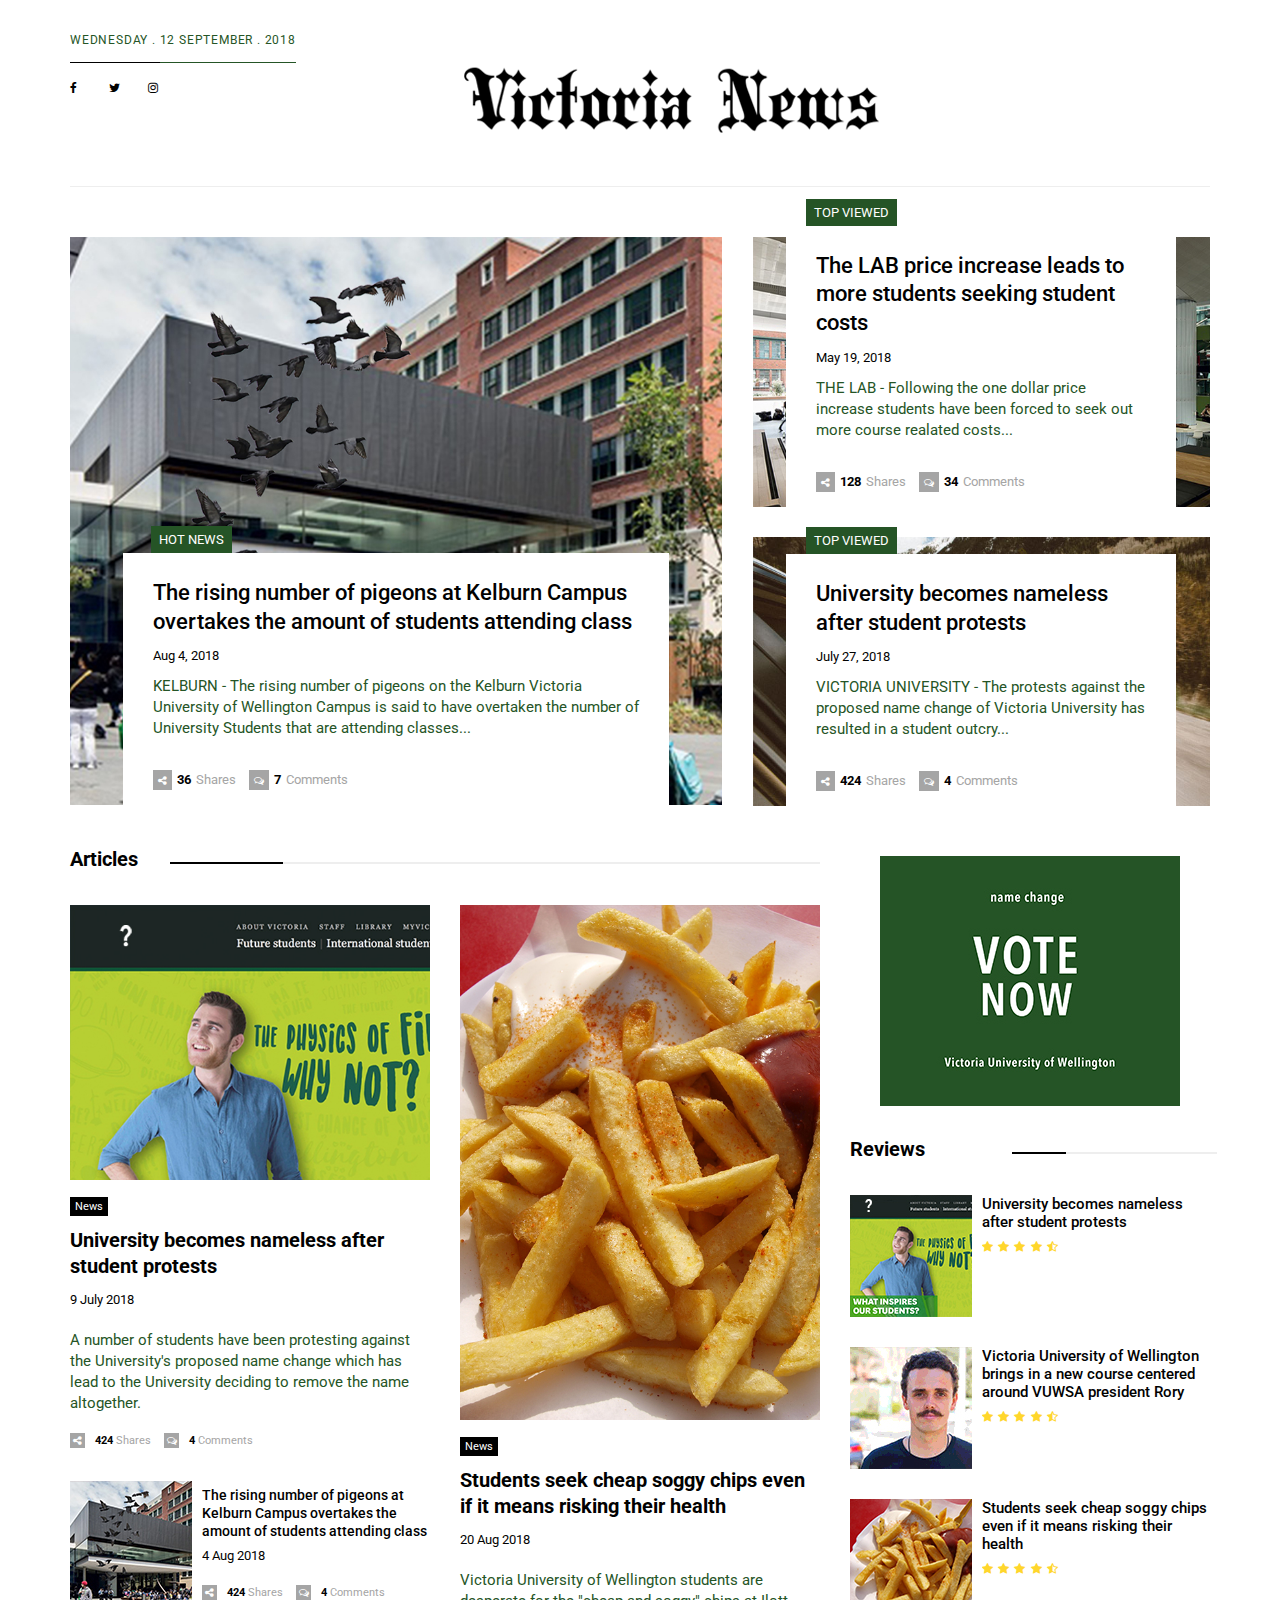
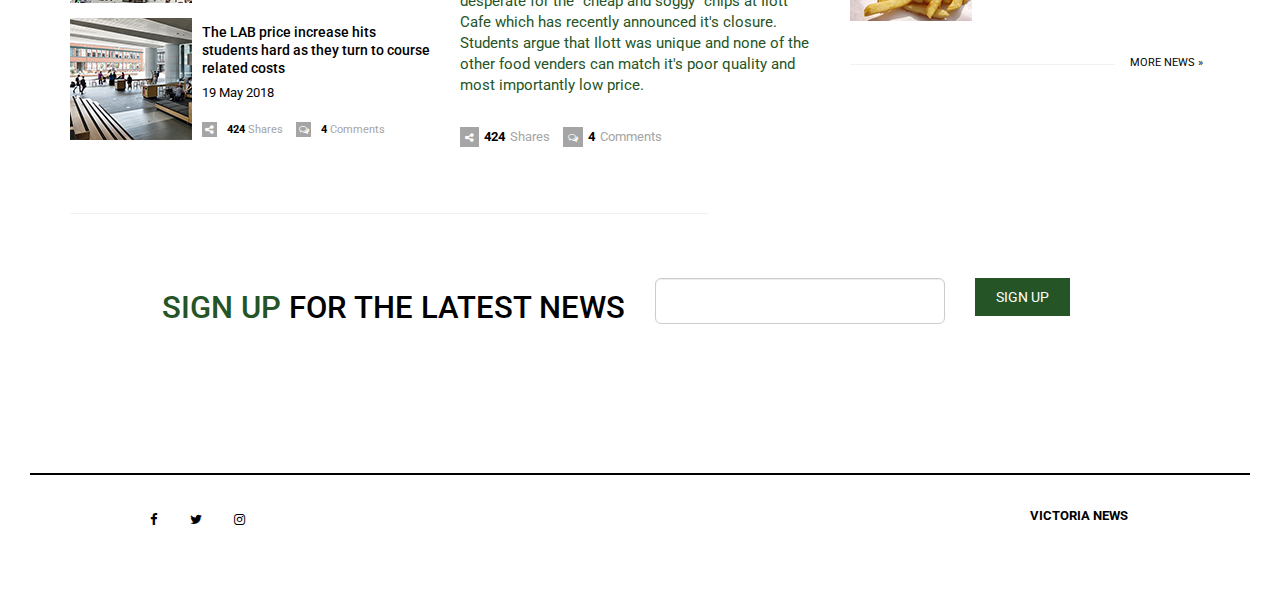
==== commit d44e8a41: "commiting index.html" ====
--- a/index.html
+++ b/index.html
@@ -168,7 +168,7 @@
                         <!-- feature_article_date -->
 
                         <div class="feature_article_content">
-                            THE LAB - Following the one dollar price increase Victoria University leads to students seeking more student costs...
+                            THE LAB - Following the one dollar price increase students have been forced to seek out more course realated costs...
                         </div>
                         <!-- feature_article_content -->
 
